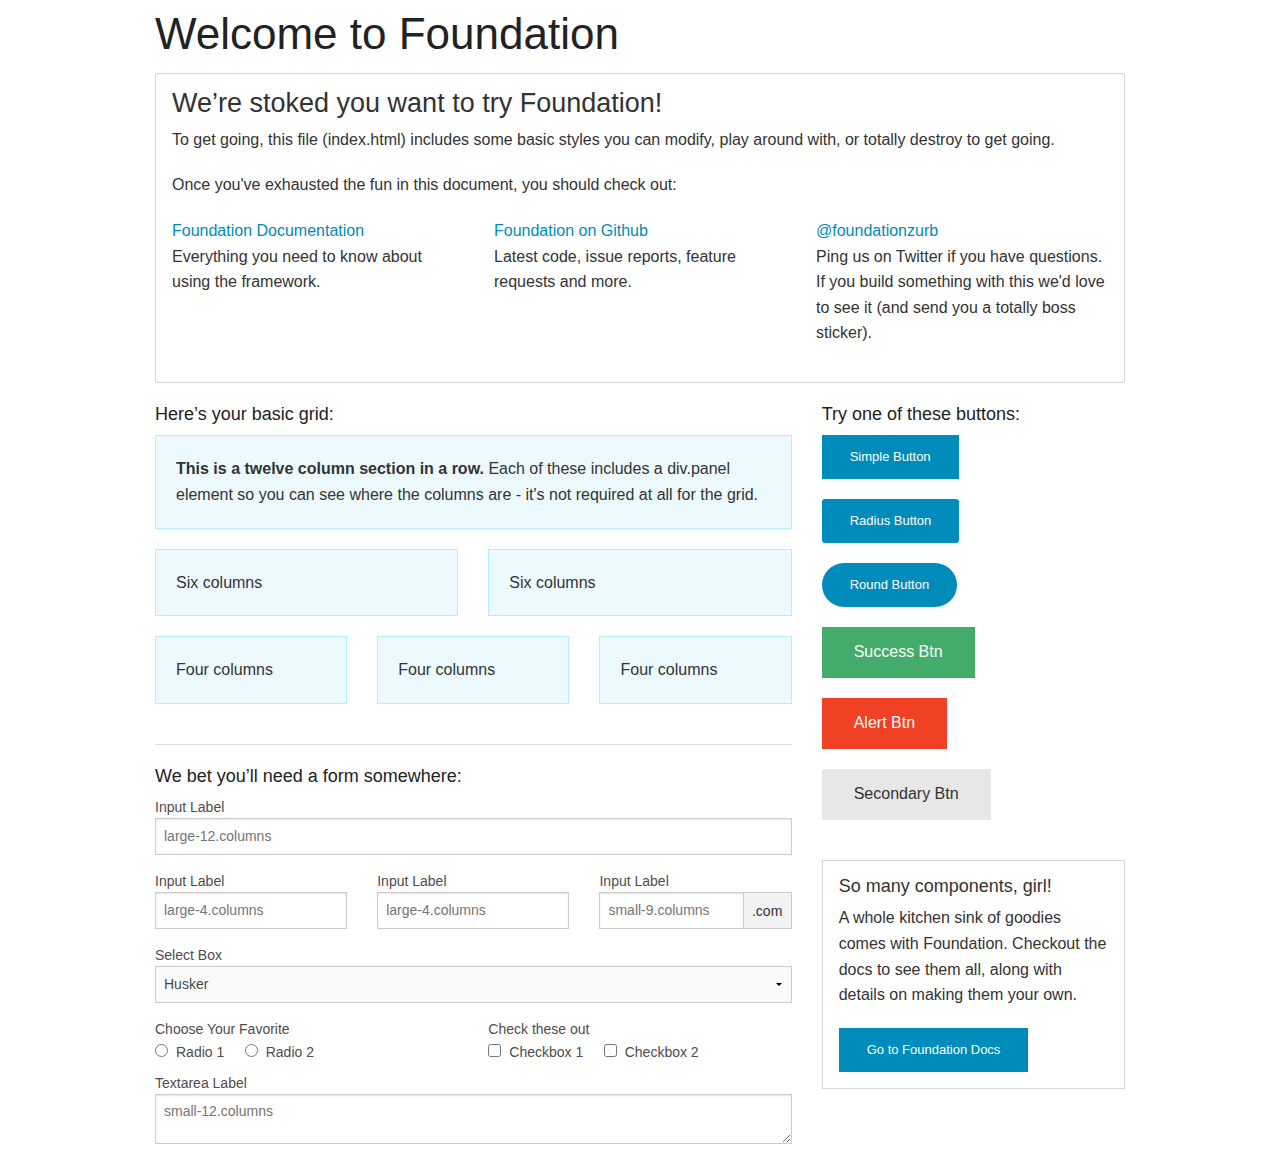
==== lib/foundation/index.html @ 14465f9a "first commit" ====
<!doctype html>
<html class="no-js" lang="en">
  <head>
    <meta charset="utf-8" />
    <meta name="viewport" content="width=device-width, initial-scale=1.0" />
    <title>Foundation | Welcome</title>
    <link rel="stylesheet" href="css/foundation.css" />
    <script src="js/vendor/modernizr.js"></script>
  </head>
  <body>
    
    <div class="row">
      <div class="large-12 columns">
        <h1>Welcome to Foundation</h1>
      </div>
    </div>
    
    <div class="row">
      <div class="large-12 columns">
      	<div class="panel">
	        <h3>We&rsquo;re stoked you want to try Foundation! </h3>
	        <p>To get going, this file (index.html) includes some basic styles you can modify, play around with, or totally destroy to get going.</p>
	        <p>Once you've exhausted the fun in this document, you should check out:</p>
	        <div class="row">
	        	<div class="large-4 medium-4 columns">
	    		<p><a href="http://foundation.zurb.com/docs">Foundation Documentation</a><br />Everything you need to know about using the framework.</p>
	    	</div>
	        	<div class="large-4 medium-4 columns">
	        		<p><a href="http://github.com/zurb/foundation">Foundation on Github</a><br />Latest code, issue reports, feature requests and more.</p>
	        	</div>
	        	<div class="large-4 medium-4 columns">
	        		<p><a href="http://twitter.com/foundationzurb">@foundationzurb</a><br />Ping us on Twitter if you have questions. If you build something with this we'd love to see it (and send you a totally boss sticker).</p>
	        	</div>        
					</div>
      	</div>
      </div>
    </div>

    <div class="row">
      <div class="large-8 medium-8 columns">
        <h5>Here&rsquo;s your basic grid:</h5>
        <!-- Grid Example -->

        <div class="row">
          <div class="large-12 columns">
            <div class="callout panel">
              <p><strong>This is a twelve column section in a row.</strong> Each of these includes a div.panel element so you can see where the columns are - it's not required at all for the grid.</p>
            </div>
          </div>
        </div>
        <div class="row">
          <div class="large-6 medium-6 columns">
            <div class="callout panel">
              <p>Six columns</p>
            </div>
          </div>
          <div class="large-6 medium-6 columns">
            <div class="callout panel">
              <p>Six columns</p>
            </div>
          </div>
        </div>
        <div class="row">
          <div class="large-4 medium-4 small-4 columns">
            <div class="callout panel">
              <p>Four columns</p>
            </div>
          </div>
          <div class="large-4 medium-4 small-4 columns">
            <div class="callout panel">
              <p>Four columns</p>
            </div>
          </div>
          <div class="large-4 medium-4 small-4 columns">
            <div class="callout panel">
              <p>Four columns</p>
            </div>
          </div>
        </div>
        
        <hr />
                
        <h5>We bet you&rsquo;ll need a form somewhere:</h5>
        <form>
				  <div class="row">
				    <div class="large-12 columns">
				      <label>Input Label</label>
				      <input type="text" placeholder="large-12.columns" />
				    </div>
				  </div>
				  <div class="row">
				    <div class="large-4 medium-4 columns">
				      <label>Input Label</label>
				      <input type="text" placeholder="large-4.columns" />
				    </div>
				    <div class="large-4 medium-4 columns">
				      <label>Input Label</label>
				      <input type="text" placeholder="large-4.columns" />
				    </div>
				    <div class="large-4 medium-4 columns">
				      <div class="row collapse">
				        <label>Input Label</label>
				        <div class="small-9 columns">
				          <input type="text" placeholder="small-9.columns" />
				        </div>
				        <div class="small-3 columns">
				          <span class="postfix">.com</span>
				        </div>
				      </div>
				    </div>
				  </div>
				  <div class="row">
				    <div class="large-12 columns">
				      <label>Select Box</label>
				      <select>
				        <option value="husker">Husker</option>
				        <option value="starbuck">Starbuck</option>
				        <option value="hotdog">Hot Dog</option>
				        <option value="apollo">Apollo</option>
				      </select>
				    </div>
				  </div>
				  <div class="row">
				    <div class="large-6 medium-6 columns">
				      <label>Choose Your Favorite</label>
				      <input type="radio" name="pokemon" value="Red" id="pokemonRed"><label for="pokemonRed">Radio 1</label>
				      <input type="radio" name="pokemon" value="Blue" id="pokemonBlue"><label for="pokemonBlue">Radio 2</label>
				    </div>
				    <div class="large-6 medium-6 columns">
				      <label>Check these out</label>
				      <input id="checkbox1" type="checkbox"><label for="checkbox1">Checkbox 1</label>
				      <input id="checkbox2" type="checkbox"><label for="checkbox2">Checkbox 2</label>
				    </div>
				  </div>
				  <div class="row">
				    <div class="large-12 columns">
				      <label>Textarea Label</label>
				      <textarea placeholder="small-12.columns"></textarea>
				    </div>
				  </div>
				</form>
      </div>     

      <div class="large-4 medium-4 columns">
			  <h5>Try one of these buttons:</h5>
			  <p><a href="#" class="small button">Simple Button</a><br/>
        <a href="#" class="small radius button">Radius Button</a><br/>
        <a href="#" class="small round button">Round Button</a><br/>            
        <a href="#" class="medium success button">Success Btn</a><br/>
        <a href="#" class="medium alert button">Alert Btn</a><br/>
        <a href="#" class="medium secondary button">Secondary Btn</a></p>           
				<div class="panel">
        	<h5>So many components, girl!</h5>
        	<p>A whole kitchen sink of goodies comes with Foundation. Checkout the docs to see them all, along with details on making them your own.</p>
        	<a href="http://foundation.zurb.com/docs/" class="small button">Go to Foundation Docs</a>          
        </div>
      </div>
    </div>
    
    <script src="js/vendor/jquery.js"></script>
    <script src="js/foundation.min.js"></script>
    <script>
      $(document).foundation();
    </script>
  </body>
</html>
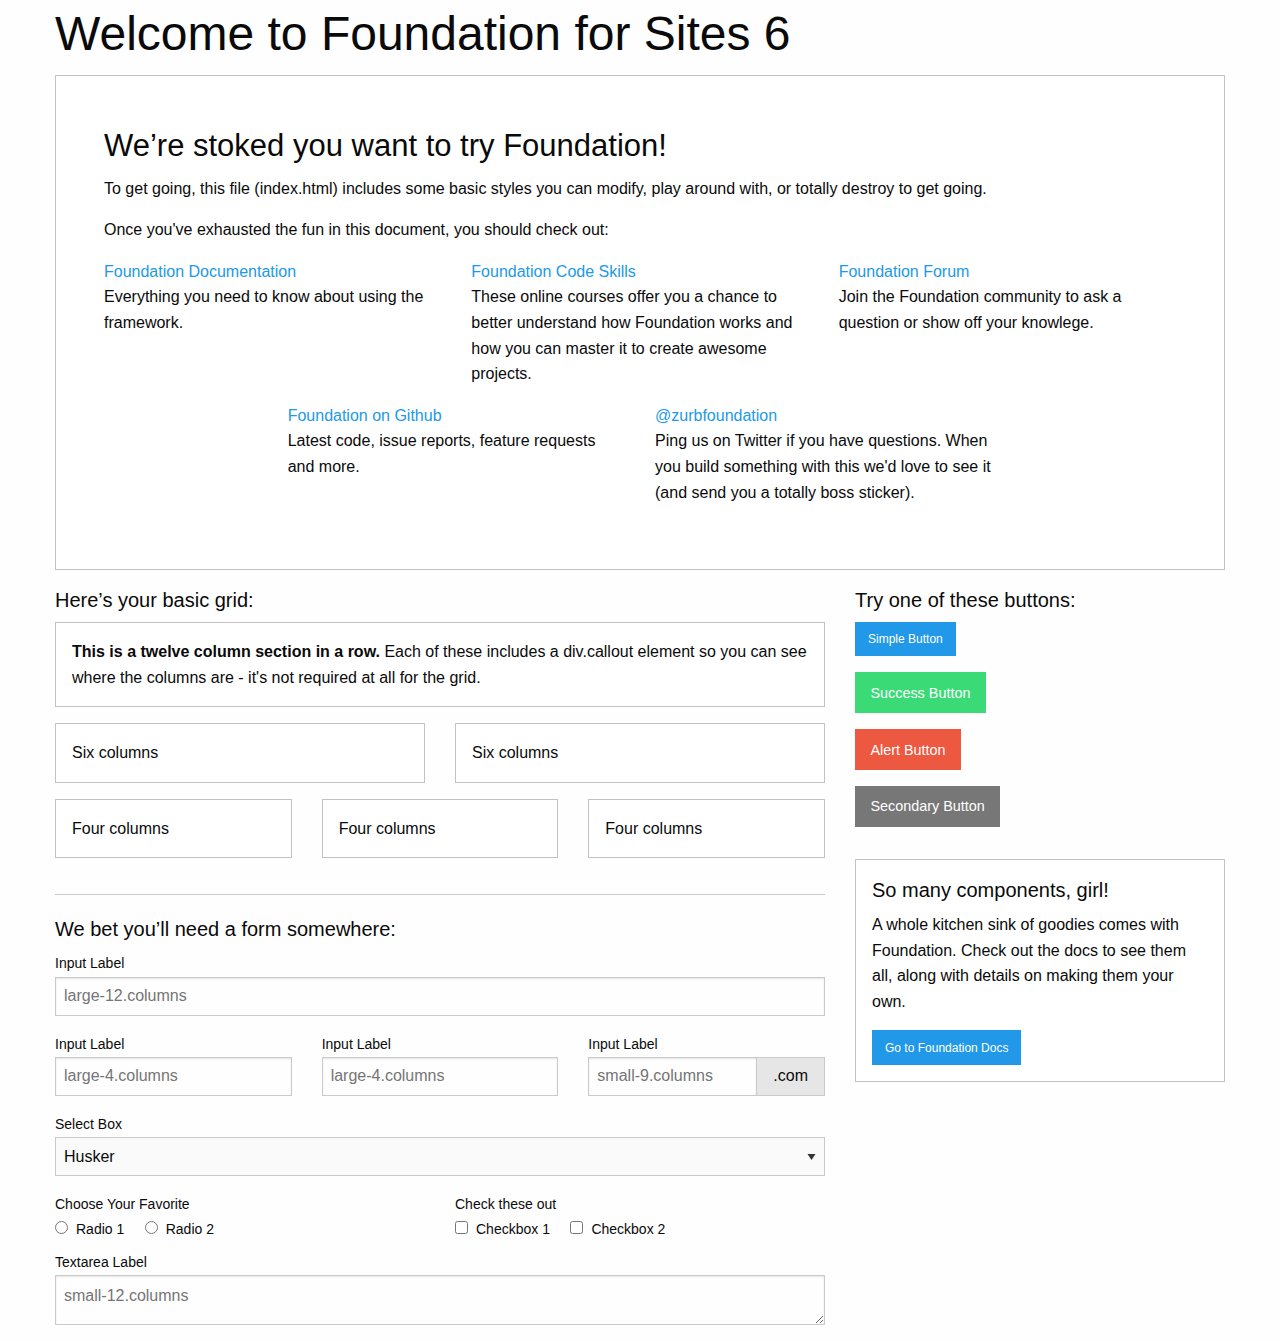
==== commit ccefd1c9: "foundation" ====
--- a/lib/foundation/index.html
+++ b/lib/foundation/index.html
@@ -2,37 +2,46 @@
 <html class="no-js" lang="en">
   <head>
     <meta charset="utf-8" />
+    <meta http-equiv="x-ua-compatible" content="ie=edge">
     <meta name="viewport" content="width=device-width, initial-scale=1.0" />
     <title>Foundation | Welcome</title>
     <link rel="stylesheet" href="css/foundation.css" />
-    <script src="js/vendor/modernizr.js"></script>
+    <link rel="stylesheet" href="css/app.css" />
   </head>
   <body>
-    
+
     <div class="row">
       <div class="large-12 columns">
-        <h1>Welcome to Foundation</h1>
+        <h1>Welcome to Foundation for Sites 6</h1>
       </div>
     </div>
-    
+
     <div class="row">
       <div class="large-12 columns">
-      	<div class="panel">
-	        <h3>We&rsquo;re stoked you want to try Foundation! </h3>
-	        <p>To get going, this file (index.html) includes some basic styles you can modify, play around with, or totally destroy to get going.</p>
-	        <p>Once you've exhausted the fun in this document, you should check out:</p>
-	        <div class="row">
-	        	<div class="large-4 medium-4 columns">
-	    		<p><a href="http://foundation.zurb.com/docs">Foundation Documentation</a><br />Everything you need to know about using the framework.</p>
-	    	</div>
-	        	<div class="large-4 medium-4 columns">
-	        		<p><a href="http://github.com/zurb/foundation">Foundation on Github</a><br />Latest code, issue reports, feature requests and more.</p>
-	        	</div>
-	        	<div class="large-4 medium-4 columns">
-	        		<p><a href="http://twitter.com/foundationzurb">@foundationzurb</a><br />Ping us on Twitter if you have questions. If you build something with this we'd love to see it (and send you a totally boss sticker).</p>
-	        	</div>        
-					</div>
-      	</div>
+        <div class="callout large">
+          <h3>We&rsquo;re stoked you want to try Foundation! </h3>
+          <p>To get going, this file (index.html) includes some basic styles you can modify, play around with, or totally destroy to get going.</p>
+          <p>Once you've exhausted the fun in this document, you should check out:</p>
+          <div class="row">
+            <div class="large-4 medium-4 columns">
+              <p><a href="http://foundation.zurb.com/sites/docs/">Foundation Documentation</a><br />Everything you need to know about using the framework.</p>
+            </div>
+            <div class="large-4 medium-4 columns">
+              <p><a href="http://zurb.com/university/code-skills">Foundation Code Skills</a><br />These online courses offer you a chance to better understand how Foundation works and how you can master it to create awesome projects.</p>
+            </div>
+            <div class="large-4 medium-4 columns">
+              <p><a href="http://foundation.zurb.com/forum">Foundation Forum</a><br />Join the Foundation community to ask a question or show off your knowlege.</p>
+            </div>
+          </div>
+          <div class="row">
+            <div class="large-4 medium-4 medium-push-2 columns">
+              <p><a href="http://github.com/zurb/foundation">Foundation on Github</a><br />Latest code, issue reports, feature requests and more.</p>
+            </div>
+            <div class="large-4 medium-4 medium-pull-2 columns">
+              <p><a href="https://twitter.com/ZURBfoundation">@zurbfoundation</a><br />Ping us on Twitter if you have questions. When you build something with this we'd love to see it (and send you a totally boss sticker).</p>
+            </div>
+          </div>
+        </div>
       </div>
     </div>
 
@@ -43,124 +52,117 @@
 
         <div class="row">
           <div class="large-12 columns">
-            <div class="callout panel">
-              <p><strong>This is a twelve column section in a row.</strong> Each of these includes a div.panel element so you can see where the columns are - it's not required at all for the grid.</p>
+            <div class="callout ">
+              <p><strong>This is a twelve column section in a row.</strong> Each of these includes a div.callout element so you can see where the columns are - it's not required at all for the grid.</p>
             </div>
           </div>
         </div>
         <div class="row">
           <div class="large-6 medium-6 columns">
-            <div class="callout panel">
+            <div class="callout">
               <p>Six columns</p>
             </div>
           </div>
           <div class="large-6 medium-6 columns">
-            <div class="callout panel">
+            <div class="callout">
               <p>Six columns</p>
             </div>
           </div>
         </div>
         <div class="row">
           <div class="large-4 medium-4 small-4 columns">
-            <div class="callout panel">
+            <div class="callout">
               <p>Four columns</p>
             </div>
           </div>
           <div class="large-4 medium-4 small-4 columns">
-            <div class="callout panel">
+            <div class="callout">
               <p>Four columns</p>
             </div>
           </div>
           <div class="large-4 medium-4 small-4 columns">
-            <div class="callout panel">
+            <div class="callout">
               <p>Four columns</p>
             </div>
           </div>
         </div>
-        
+
         <hr />
-                
+
         <h5>We bet you&rsquo;ll need a form somewhere:</h5>
         <form>
-				  <div class="row">
-				    <div class="large-12 columns">
-				      <label>Input Label</label>
-				      <input type="text" placeholder="large-12.columns" />
-				    </div>
-				  </div>
-				  <div class="row">
-				    <div class="large-4 medium-4 columns">
-				      <label>Input Label</label>
-				      <input type="text" placeholder="large-4.columns" />
-				    </div>
-				    <div class="large-4 medium-4 columns">
-				      <label>Input Label</label>
-				      <input type="text" placeholder="large-4.columns" />
-				    </div>
-				    <div class="large-4 medium-4 columns">
-				      <div class="row collapse">
-				        <label>Input Label</label>
-				        <div class="small-9 columns">
-				          <input type="text" placeholder="small-9.columns" />
-				        </div>
-				        <div class="small-3 columns">
-				          <span class="postfix">.com</span>
-				        </div>
-				      </div>
-				    </div>
-				  </div>
-				  <div class="row">
-				    <div class="large-12 columns">
-				      <label>Select Box</label>
-				      <select>
-				        <option value="husker">Husker</option>
-				        <option value="starbuck">Starbuck</option>
-				        <option value="hotdog">Hot Dog</option>
-				        <option value="apollo">Apollo</option>
-				      </select>
-				    </div>
-				  </div>
-				  <div class="row">
-				    <div class="large-6 medium-6 columns">
-				      <label>Choose Your Favorite</label>
-				      <input type="radio" name="pokemon" value="Red" id="pokemonRed"><label for="pokemonRed">Radio 1</label>
-				      <input type="radio" name="pokemon" value="Blue" id="pokemonBlue"><label for="pokemonBlue">Radio 2</label>
-				    </div>
-				    <div class="large-6 medium-6 columns">
-				      <label>Check these out</label>
-				      <input id="checkbox1" type="checkbox"><label for="checkbox1">Checkbox 1</label>
-				      <input id="checkbox2" type="checkbox"><label for="checkbox2">Checkbox 2</label>
-				    </div>
-				  </div>
-				  <div class="row">
-				    <div class="large-12 columns">
-				      <label>Textarea Label</label>
-				      <textarea placeholder="small-12.columns"></textarea>
-				    </div>
-				  </div>
-				</form>
-      </div>     
+          <div class="row">
+            <div class="large-12 columns">
+              <label>Input Label</label>
+              <input type="text" placeholder="large-12.columns" />
+            </div>
+          </div>
+          <div class="row">
+            <div class="large-4 medium-4 columns">
+              <label>Input Label</label>
+              <input type="text" placeholder="large-4.columns" />
+            </div>
+            <div class="large-4 medium-4 columns">
+              <label>Input Label</label>
+              <input type="text" placeholder="large-4.columns" />
+            </div>
+            <div class="large-4 medium-4 columns">
+              <label>Input Label</label>
+              <div class="input-group">
+                <input type="text" placeholder="small-9.columns" class="input-group-field" />
+                <span class="input-group-label">.com</span>
+              </div>
+            </div>
+          </div>
+          <div class="row">
+            <div class="large-12 columns">
+              <label>Select Box</label>
+              <select>
+                <option value="husker">Husker</option>
+                <option value="starbuck">Starbuck</option>
+                <option value="hotdog">Hot Dog</option>
+                <option value="apollo">Apollo</option>
+              </select>
+            </div>
+          </div>
+          <div class="row">
+            <div class="large-6 medium-6 columns">
+              <label>Choose Your Favorite</label>
+              <input type="radio" name="pokemon" value="Red" id="pokemonRed"><label for="pokemonRed">Radio 1</label>
+              <input type="radio" name="pokemon" value="Blue" id="pokemonBlue"><label for="pokemonBlue">Radio 2</label>
+            </div>
+            <div class="large-6 medium-6 columns">
+              <label>Check these out</label>
+              <input id="checkbox1" type="checkbox"><label for="checkbox1">Checkbox 1</label>
+              <input id="checkbox2" type="checkbox"><label for="checkbox2">Checkbox 2</label>
+            </div>
+          </div>
+          <div class="row">
+            <div class="large-12 columns">
+              <label>Textarea Label</label>
+              <textarea placeholder="small-12.columns"></textarea>
+            </div>
+          </div>
+        </form>
+      </div>
 
       <div class="large-4 medium-4 columns">
-			  <h5>Try one of these buttons:</h5>
-			  <p><a href="#" class="small button">Simple Button</a><br/>
-        <a href="#" class="small radius button">Radius Button</a><br/>
-        <a href="#" class="small round button">Round Button</a><br/>            
-        <a href="#" class="medium success button">Success Btn</a><br/>
-        <a href="#" class="medium alert button">Alert Btn</a><br/>
-        <a href="#" class="medium secondary button">Secondary Btn</a></p>           
-				<div class="panel">
-        	<h5>So many components, girl!</h5>
-        	<p>A whole kitchen sink of goodies comes with Foundation. Checkout the docs to see them all, along with details on making them your own.</p>
-        	<a href="http://foundation.zurb.com/docs/" class="small button">Go to Foundation Docs</a>          
+        <h5>Try one of these buttons:</h5>
+        <p><a href="#" class="small button">Simple Button</a><br/>
+        <a href="#" class="medium success button">Success Button</a><br/>
+        <a href="#" class="medium alert button">Alert Button</a><br/>
+        <a href="#" class="medium secondary button">Secondary Button</a></p>
+        <div class="callout">
+          <h5>So many components, girl!</h5>
+          <p>A whole kitchen sink of goodies comes with Foundation. Check out the docs to see them all, along with details on making them your own.</p>
+          <a href="http://foundation.zurb.com/docs/" class="small button">Go to Foundation Docs</a>
         </div>
       </div>
     </div>
-    
-    <script src="js/vendor/jquery.js"></script>
+
+    <script src="js/vendor/jquery.min.js"></script>
+    <script src="js/vendor/what-input.min.js"></script>
     <script src="js/foundation.min.js"></script>
-    <script>
-      $(document).foundation();
-    </script>
+    <script src="js/app.js"></script>
   </body>
 </html>
